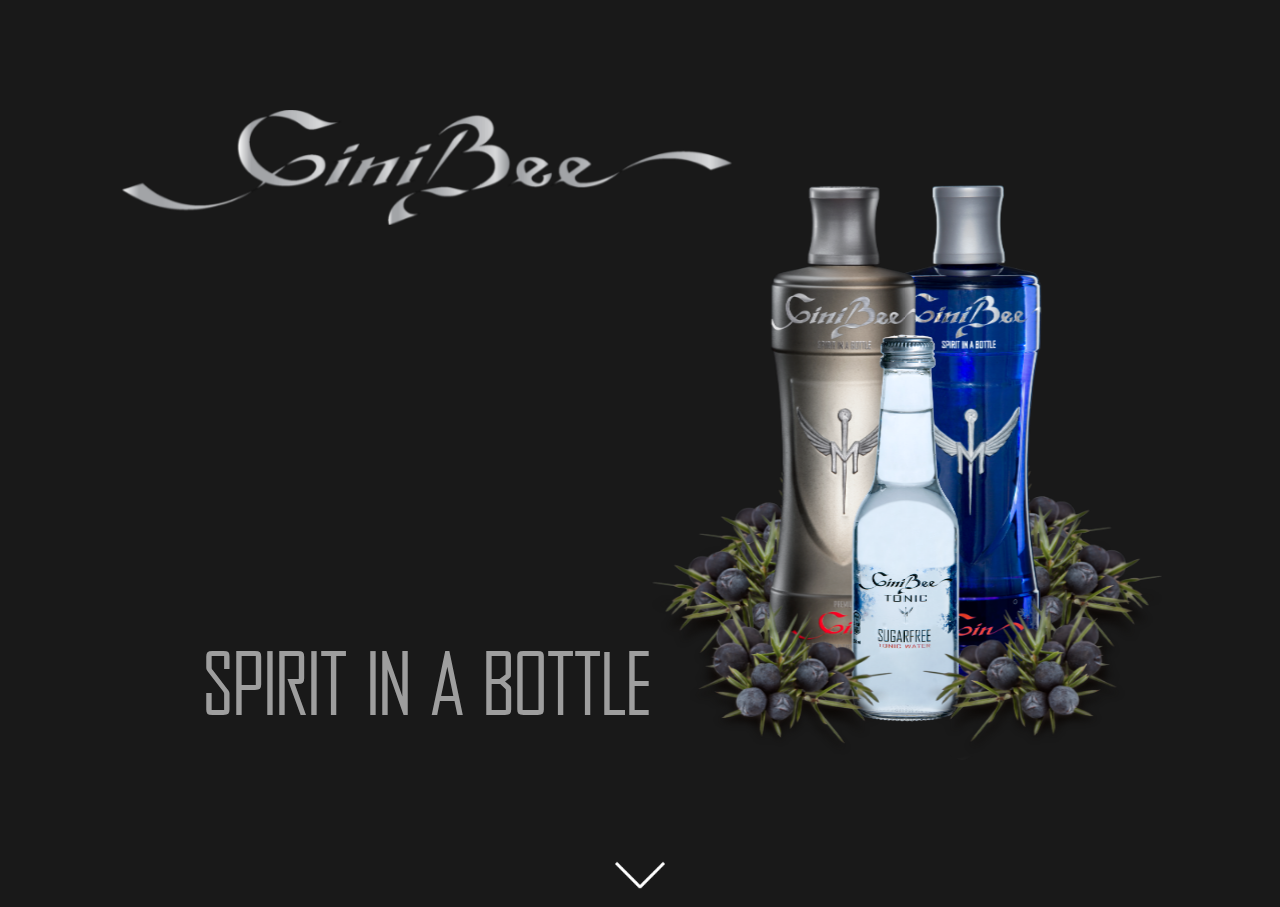
==== index.html @ 9c663bbc "many changes" ====
<!doctype html>
<html lang="en">
  <head>
    <!-- Required meta tags -->
    <meta charset="utf-8">
    <meta name="viewport" content="width=device-width, initial-scale=1, shrink-to-fit=no">
    <!-- Bootstrap CSS -->
    <link rel="stylesheet" href="https://use.fontawesome.com/releases/v5.8.2/css/all.css" integrity="sha384-oS3vJWv+0UjzBfQzYUhtDYW+Pj2yciDJxpsK1OYPAYjqT085Qq/1cq5FLXAZQ7Ay" crossorigin="anonymous">
    <link rel="stylesheet" href="https://stackpath.bootstrapcdn.com/bootstrap/4.3.1/css/bootstrap.min.css" integrity="sha384-ggOyR0iXCbMQv3Xipma34MD+dH/1fQ784/j6cY/iJTQUOhcWr7x9JvoRxT2MZw1T" crossorigin="anonymous">
    <!-- Site CSS -->
    <link rel="stylesheet" href="Scripts/teaser6.css">
    <title>GiniBee - Spirit In A Bottle</title>
  </head>
  <body>
    <div id=siteform></div>
    <!-- jQuery first, then Popper.js, then Bootstrap JS -->
    <script src="Scripts/jquery-3.4.1.min.js"></script>
    <!-- Optional JavaScript -->
    <script src="Scripts/teaser2.js"></script>
    <script src="https://cdnjs.cloudflare.com/ajax/libs/popper.js/1.14.7/umd/popper.min.js" integrity="sha384-UO2eT0CpHqdSJQ6hJty5KVphtPhzWj9WO1clHTMGa3JDZwrnQq4sF86dIHNDz0W1" crossorigin="anonymous"></script>
    <script src="https://stackpath.bootstrapcdn.com/bootstrap/4.3.1/js/bootstrap.min.js" integrity="sha384-JjSmVgyd0p3pXB1rRibZUAYoIIy6OrQ6VrjIEaFf/nJGzIxFDsf4x0xIM+B07jRM" crossorigin="anonymous"></script>
  </body>
</html>
---- Scripts/teaser6.css ----
@font-face {
  font-family: 'GiniFont';
  src: url('../Assets/optiagency-gothic-webfont.woff2') format('woff2'),
       url('../Assets/optiagency-gothic-webfont.woff') format('woff');
  font-weight: normal;
  font-style: normal;

}

.js-loading *,
.js-loading *:before,
.js-loading *:after {
  animation-play-state: paused !important;
}

html,body{
  height:100%;
  overflow: hidden;
  background-color: #191919;
  /* max-width: 100%;
  overflow-x: hidden; */
}

#siteform {
  height: 100%;
}

object {
  width: 100%;
  min-height: 100%;
}
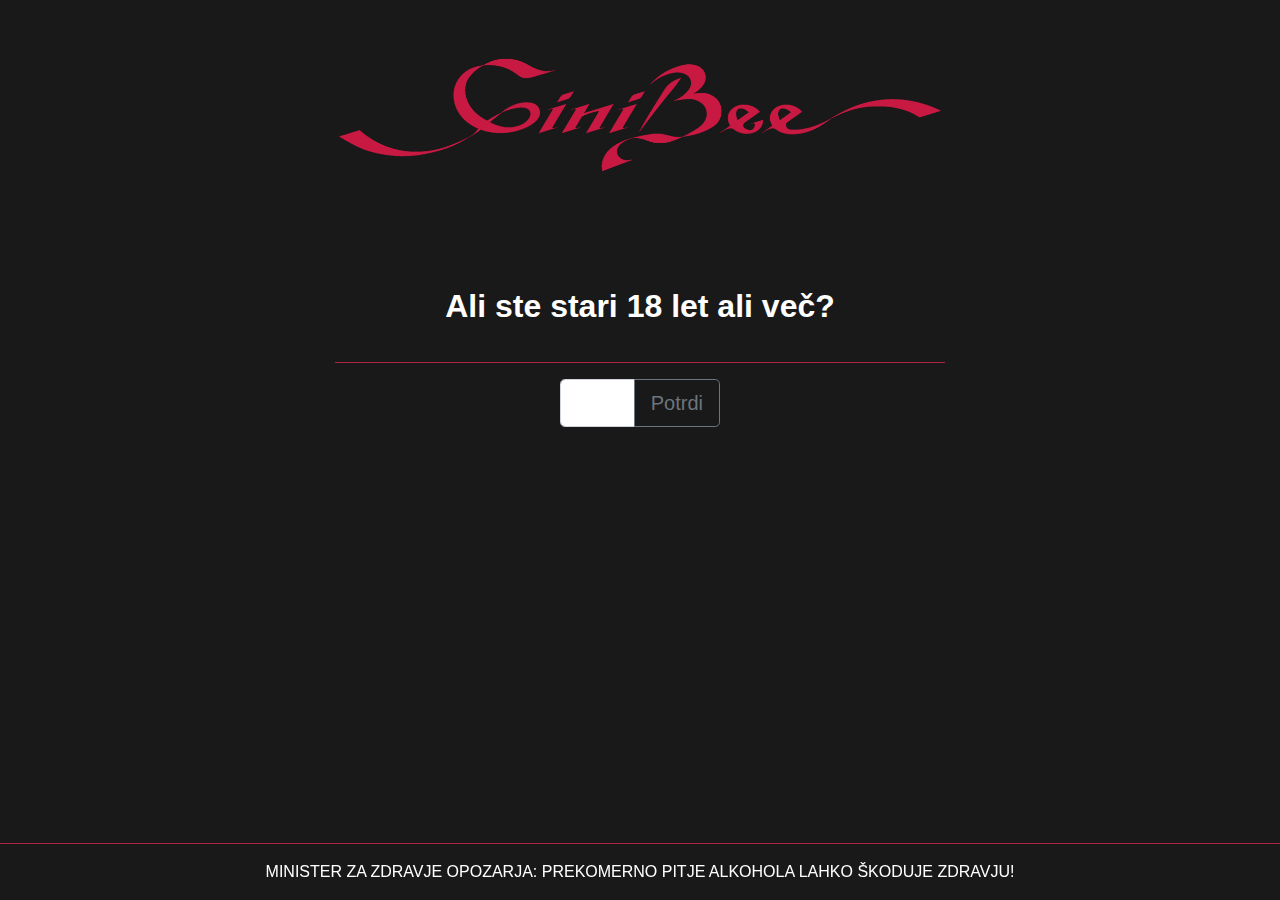
==== commit afce277f: "added age check- missing cookies" ====
--- a/index.html
+++ b/index.html
@@ -7,12 +7,44 @@
     <!-- Bootstrap CSS -->
     <link rel="stylesheet" href="https://use.fontawesome.com/releases/v5.8.2/css/all.css" integrity="sha384-oS3vJWv+0UjzBfQzYUhtDYW+Pj2yciDJxpsK1OYPAYjqT085Qq/1cq5FLXAZQ7Ay" crossorigin="anonymous">
     <link rel="stylesheet" href="https://stackpath.bootstrapcdn.com/bootstrap/4.3.1/css/bootstrap.min.css" integrity="sha384-ggOyR0iXCbMQv3Xipma34MD+dH/1fQ784/j6cY/iJTQUOhcWr7x9JvoRxT2MZw1T" crossorigin="anonymous">
+    <link rel="stylesheet" href="Scripts/teaser6.css">
     <!-- Site CSS -->
-    <link rel="stylesheet" href="Scripts/teaser6.css">
     <title>GiniBee - Spirit In A Bottle</title>
   </head>
   <body>
-    <div id=siteform></div>
+    <div id=siteform>
+      <div class="container-fluid text-center">
+        <div class="row justify-content-center">
+          <div class="col-12 col-md-6 mt-5 mb-md-5">
+              <img class="img-fluid" src="Assets/ginibee-red-V2.png" alt="GiniBeeLogo">
+          </div>
+          <!-- <div class="col-12 mt-5">
+            <p class="askText1">Kot prodajalci gina, ne smemo prodajati alkoholnih pijač maldoletnim osebam.</p>
+          </div> -->
+          <div class="col-12 mt-5">
+            <p class="askText2">Ali ste stari 18 let ali več?</p>
+          </div>
+          <div class="col-6">
+            <hr>
+          </div>
+          <div class="col-12 d-flex justify-content-center">
+            <div class="input-group input-group-lg">
+              <input id="myAge" type="text" onkeypress="return (event.charCode == 8 || event.charCode == 0 || event.charCode == 13) ? null : event.charCode >= 48 && event.charCode <= 57" class="form-control" aria-label="Large" aria-describedby="inputGroup-sizing-sm">
+              <div class="input-group-append">
+                <button onclick="enterSite()" class="btn btn-outline-secondary" type="button">Potrdi</button>
+              </div>
+            </div>
+          </div>
+          <div class="col-12">
+            <span class="error"></span>
+          </div>
+        </div>
+      </div>
+      <div class="opozorilo">
+        <hr>
+        <p>MINISTER ZA ZDRAVJE OPOZARJA: PREKOMERNO PITJE ALKOHOLA LAHKO ŠKODUJE ZDRAVJU!</p>
+      </div>
+    </div>
     <!-- jQuery first, then Popper.js, then Bootstrap JS -->
     <script src="Scripts/jquery-3.4.1.min.js"></script>
     <!-- Optional JavaScript -->
--- a/Scripts/teaser6.css
+++ b/Scripts/teaser6.css
@@ -30,6 +30,39 @@
   min-height: 100%;
 }
 
+.askText1, .askText2{
+  color: white;
+  font-size: 1.5rem;
+}
+
+.askText2{
+  font-weight: bold;
+  font-size: 2rem;
+}
+
+.input-group {
+  width: 10rem;
+}
+
+hr {
+  border-top: 1px solid 	#AD2544;
+}
+
+.opozorilo {
+  font-size: 1rem;
+  position: fixed;
+  left: 0;
+  bottom: 0;
+  width: 100%;
+  color: white;
+  text-align: center;
+}
+
+.error{
+  color: red;
+  font-weight: bold;
+  font-size: 2rem;
+}
 
 
 
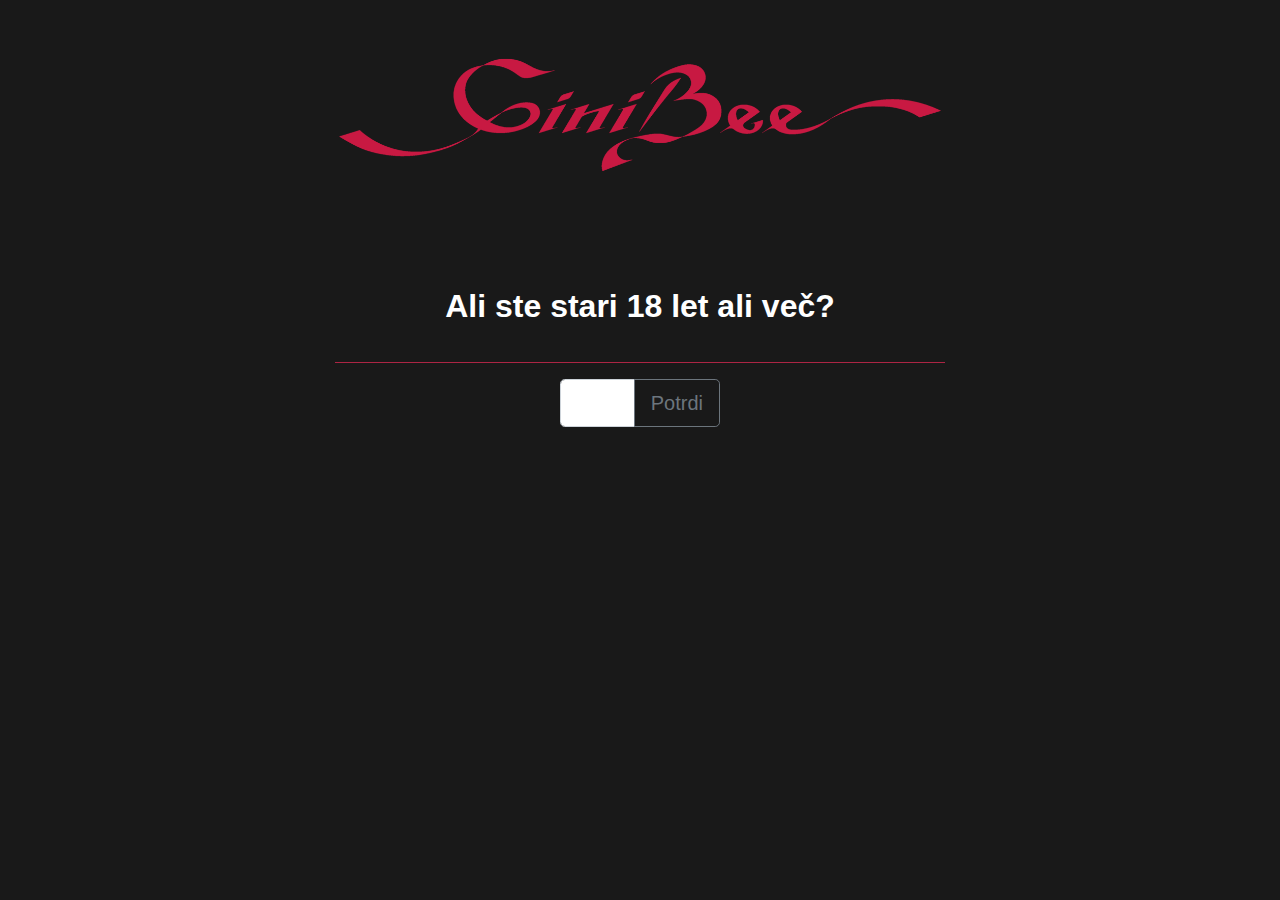
==== commit 05e826ba: "fix for keyboard interfeering" ====
--- a/index.html
+++ b/index.html
@@ -40,7 +40,7 @@
           </div>
         </div>
       </div>
-      <div class="opozorilo">
+      <div class="opozorilo hide-element-on-keyboard">
         <hr>
         <p>MINISTER ZA ZDRAVJE OPOZARJA: PREKOMERNO PITJE ALKOHOLA LAHKO ŠKODUJE ZDRAVJU!</p>
       </div>
--- a/Scripts/teaser6.css
+++ b/Scripts/teaser6.css
@@ -49,8 +49,8 @@
 }
 
 .opozorilo {
-  font-size: 1rem;
-  position: fixed;
+  font-size: 0.6rem;
+  position: absolute;
   left: 0;
   bottom: 0;
   width: 100%;
@@ -64,6 +64,22 @@
   font-size: 2rem;
 }
 
+@media (min-width: 768px) {
+  .opozorilo {
+    font-size: 1rem;
+  }
+}
+
+.hide-element-on-keyboard {
+  z-index: 1;
+}
+
+@media screen and (min-height: 300px) {
+  .hide-element-on-keyboard {
+      z-index: -1;
+  }
+}
 
 
 
+
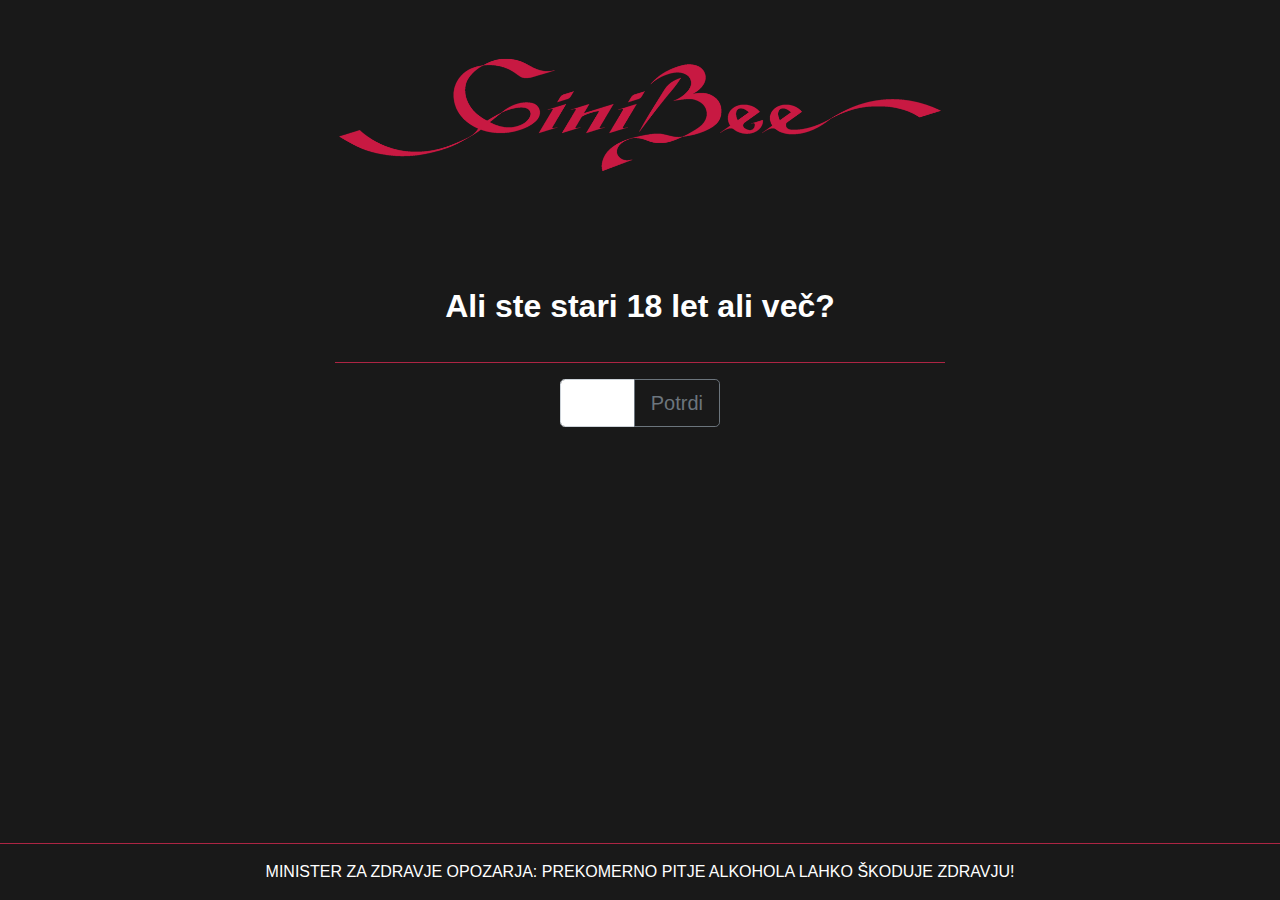
==== commit f6c9de9d: "more fix" ====
--- a/index.html
+++ b/index.html
@@ -29,7 +29,7 @@
           </div>
           <div class="col-12 d-flex justify-content-center">
             <div class="input-group input-group-lg">
-              <input id="myAge" type="text" onkeypress="return (event.charCode == 8 || event.charCode == 0 || event.charCode == 13) ? null : event.charCode >= 48 && event.charCode <= 57" class="form-control" aria-label="Large" aria-describedby="inputGroup-sizing-sm">
+              <input id="myAge" type="text" class="form-control" aria-label="Large" aria-describedby="inputGroup-sizing-sm">
               <div class="input-group-append">
                 <button onclick="enterSite()" class="btn btn-outline-secondary" type="button">Potrdi</button>
               </div>
--- a/Scripts/teaser6.css
+++ b/Scripts/teaser6.css
@@ -71,12 +71,12 @@
 }
 
 .hide-element-on-keyboard {
-  z-index: 1;
+  opacity: 0;
 }
 
 @media screen and (min-height: 300px) {
   .hide-element-on-keyboard {
-      z-index: -1;
+    opacity: 1;
   }
 }
 
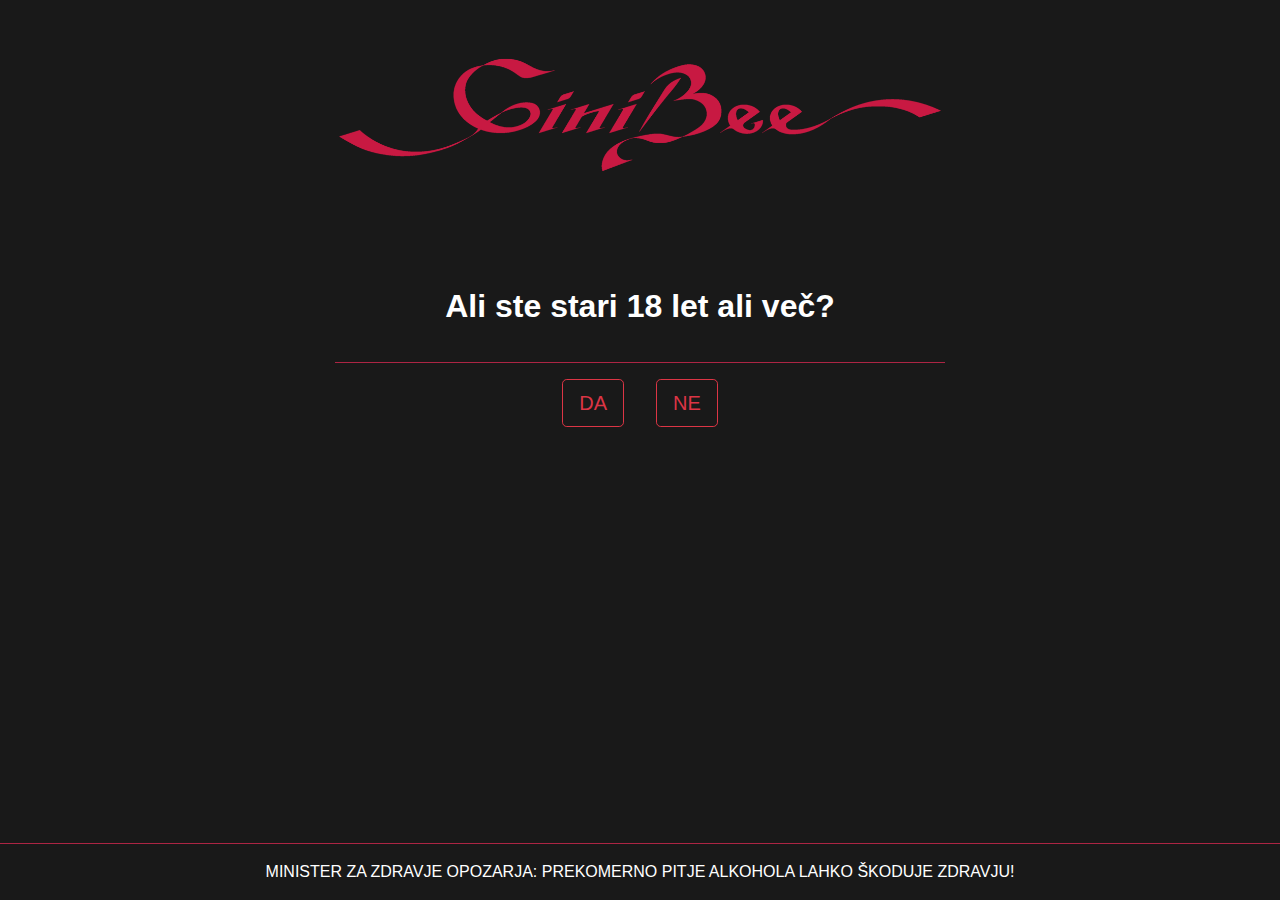
==== commit fab2baaf: "button age check" ====
--- a/index.html
+++ b/index.html
@@ -28,12 +28,8 @@
             <hr>
           </div>
           <div class="col-12 d-flex justify-content-center">
-            <div class="input-group input-group-lg">
-              <input id="myAge" type="text" class="form-control" aria-label="Large" aria-describedby="inputGroup-sizing-sm">
-              <div class="input-group-append">
-                <button onclick="enterSite()" class="btn btn-outline-secondary" type="button">Potrdi</button>
-              </div>
-            </div>
+              <button onclick="enterSite()" class="btn btn-lg btn-outline-danger mr-3" type="button">DA</button>
+              <button onclick="errorSite()" class="btn btn-lg btn-outline-danger ml-3" type="button">NE</button>
           </div>
           <div class="col-12">
             <span class="error"></span>
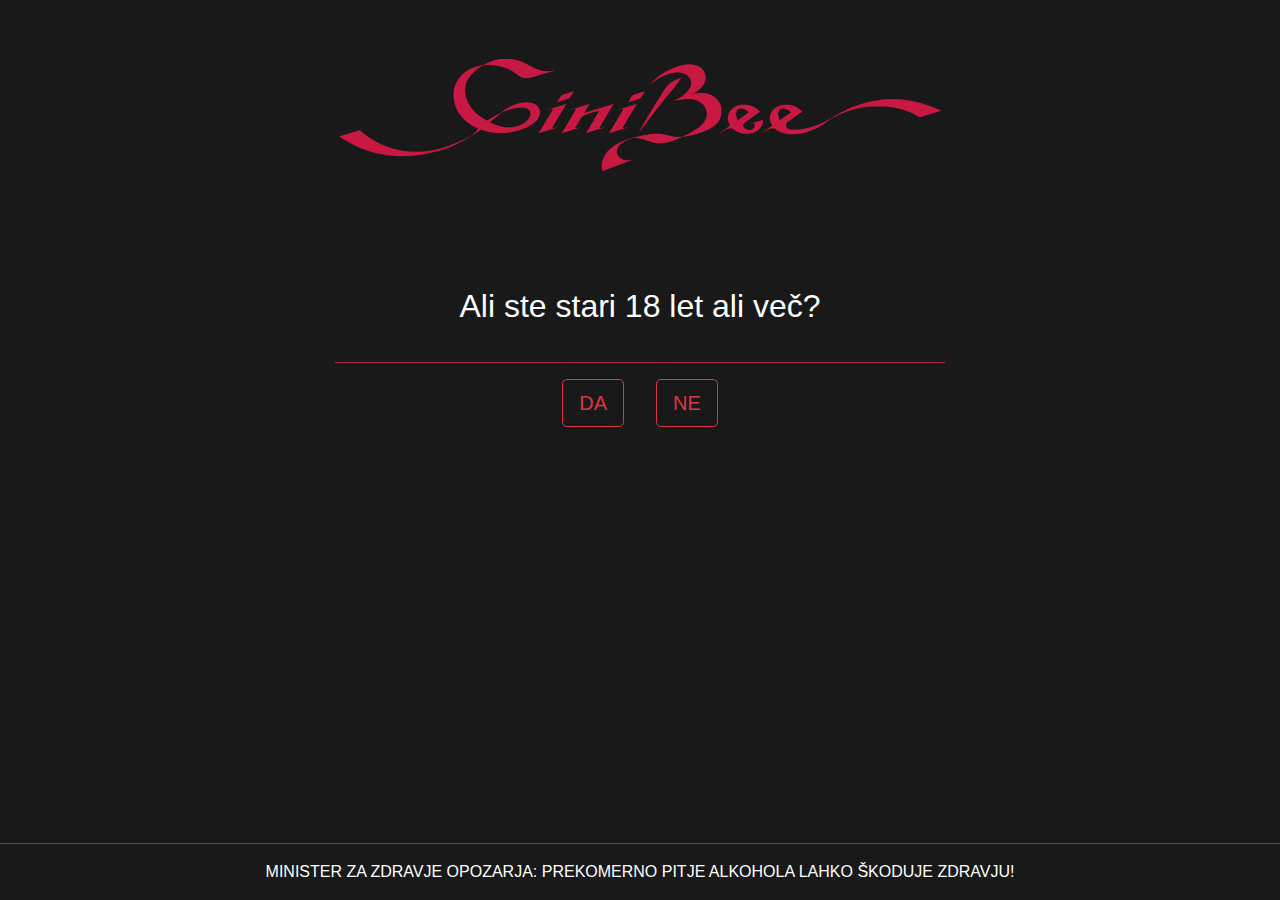
==== commit 151c8ee5: "added first rawft of cookie" ====
--- a/index.html
+++ b/index.html
@@ -28,8 +28,8 @@
             <hr>
           </div>
           <div class="col-12 d-flex justify-content-center">
-              <button onclick="enterSite()" class="btn btn-lg btn-outline-danger mr-3" type="button">DA</button>
-              <button onclick="errorSite()" class="btn btn-lg btn-outline-danger ml-3" type="button">NE</button>
+              <button id="yes" onclick="enterSite()" class="btn btn-lg btn-outline-danger mr-3" type="button">DA</button>
+              <button id="no" onclick="errorySite()" class="btn btn-lg btn-outline-danger ml-3" type="button">NE</button>
           </div>
           <div class="col-12">
             <span class="error"></span>
--- a/Scripts/teaser6.css
+++ b/Scripts/teaser6.css
@@ -33,11 +33,13 @@
 .askText1, .askText2{
   color: white;
   font-size: 1.5rem;
+  font-weight: lighter;
 }
 
 .askText2{
   font-weight: bold;
   font-size: 2rem;
+  font-weight: lighter;
 }
 
 .input-group {
@@ -62,6 +64,7 @@
   color: red;
   font-weight: bold;
   font-size: 2rem;
+  font-weight: lighter;
 }
 
 @media (min-width: 768px) {
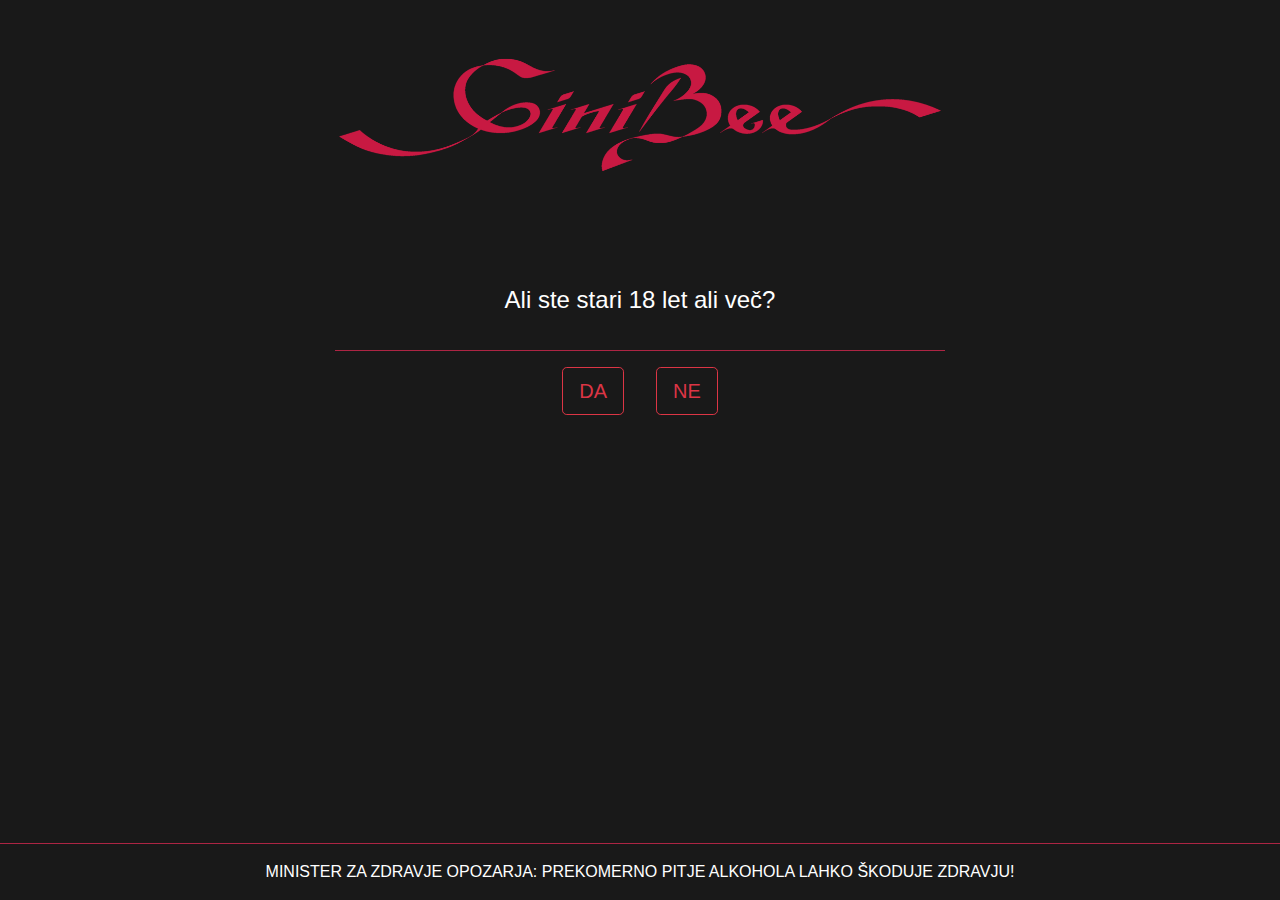
==== commit cd74d1d2: "many changes" ====
--- a/index.html
+++ b/index.html
@@ -7,7 +7,7 @@
     <!-- Bootstrap CSS -->
     <link rel="stylesheet" href="https://use.fontawesome.com/releases/v5.8.2/css/all.css" integrity="sha384-oS3vJWv+0UjzBfQzYUhtDYW+Pj2yciDJxpsK1OYPAYjqT085Qq/1cq5FLXAZQ7Ay" crossorigin="anonymous">
     <link rel="stylesheet" href="https://stackpath.bootstrapcdn.com/bootstrap/4.3.1/css/bootstrap.min.css" integrity="sha384-ggOyR0iXCbMQv3Xipma34MD+dH/1fQ784/j6cY/iJTQUOhcWr7x9JvoRxT2MZw1T" crossorigin="anonymous">
-    <link rel="stylesheet" href="Scripts/teaser6.css">
+    <link rel="stylesheet" href="Scripts/ageCheck.css">
     <!-- Site CSS -->
     <title>GiniBee - Spirit In A Bottle</title>
   </head>
@@ -44,7 +44,7 @@
     <!-- jQuery first, then Popper.js, then Bootstrap JS -->
     <script src="Scripts/jquery-3.4.1.min.js"></script>
     <!-- Optional JavaScript -->
-    <script src="Scripts/teaser2.js"></script>
+    <script src="Scripts/ageCheck.js"></script>
     <script src="https://cdnjs.cloudflare.com/ajax/libs/popper.js/1.14.7/umd/popper.min.js" integrity="sha384-UO2eT0CpHqdSJQ6hJty5KVphtPhzWj9WO1clHTMGa3JDZwrnQq4sF86dIHNDz0W1" crossorigin="anonymous"></script>
     <script src="https://stackpath.bootstrapcdn.com/bootstrap/4.3.1/js/bootstrap.min.js" integrity="sha384-JjSmVgyd0p3pXB1rRibZUAYoIIy6OrQ6VrjIEaFf/nJGzIxFDsf4x0xIM+B07jRM" crossorigin="anonymous"></script>
   </body>
--- a/Scripts/ageCheck.css
+++ b/Scripts/ageCheck.css
@@ -0,0 +1,90 @@
+@font-face {
+  font-family: 'GiniFont';
+  src: url('../Assets/optiagency-gothic-webfont.woff2') format('woff2'),
+       url('../Assets/optiagency-gothic-webfont.woff') format('woff');
+  font-weight: normal;
+  font-style: normal;
+
+}
+
+.js-loading *,
+.js-loading *:before,
+.js-loading *:after {
+  animation-play-state: paused !important;
+  -webkit-animation-play-state: paused !important;
+}
+
+html,body{
+  height:100%;
+  overflow: hidden;
+  -webkit-overflow-scrolling: touch; /*may brake stuff*/
+  background-color: #191919;
+  /* max-width: 100%;
+  overflow-x: hidden; */
+}
+
+#siteform {
+  height: 100%;
+}
+
+object {
+  width: 100%;
+  min-height: 100%;
+}
+
+.askText1, .askText2{
+  color: white;
+  font-size: 1.5rem;
+  font-weight: lighter;
+}
+
+.askText2{
+  font-weight: bold;
+  font-size: 1.5rem;
+  font-weight: lighter;
+}
+
+.input-group {
+  width: 10rem;
+}
+
+hr {
+  border-top: 1px solid 	#AD2544;
+}
+
+.opozorilo {
+  font-size: 0.6rem;
+  position: absolute;
+  left: 0;
+  bottom: 0;
+  width: 100%;
+  color: white;
+  text-align: center;
+}
+
+.error{
+  color: red;
+  font-weight: bold;
+  font-size: 1.5rem;
+  font-weight: lighter;
+}
+
+@media (min-width: 768px) {
+  .opozorilo {
+    font-size: 1rem;
+  }
+}
+
+.hide-element-on-keyboard {
+  opacity: 0;
+}
+
+@media screen and (min-height: 300px) {
+  .hide-element-on-keyboard {
+    opacity: 1;
+  }
+}
+
+
+
+
